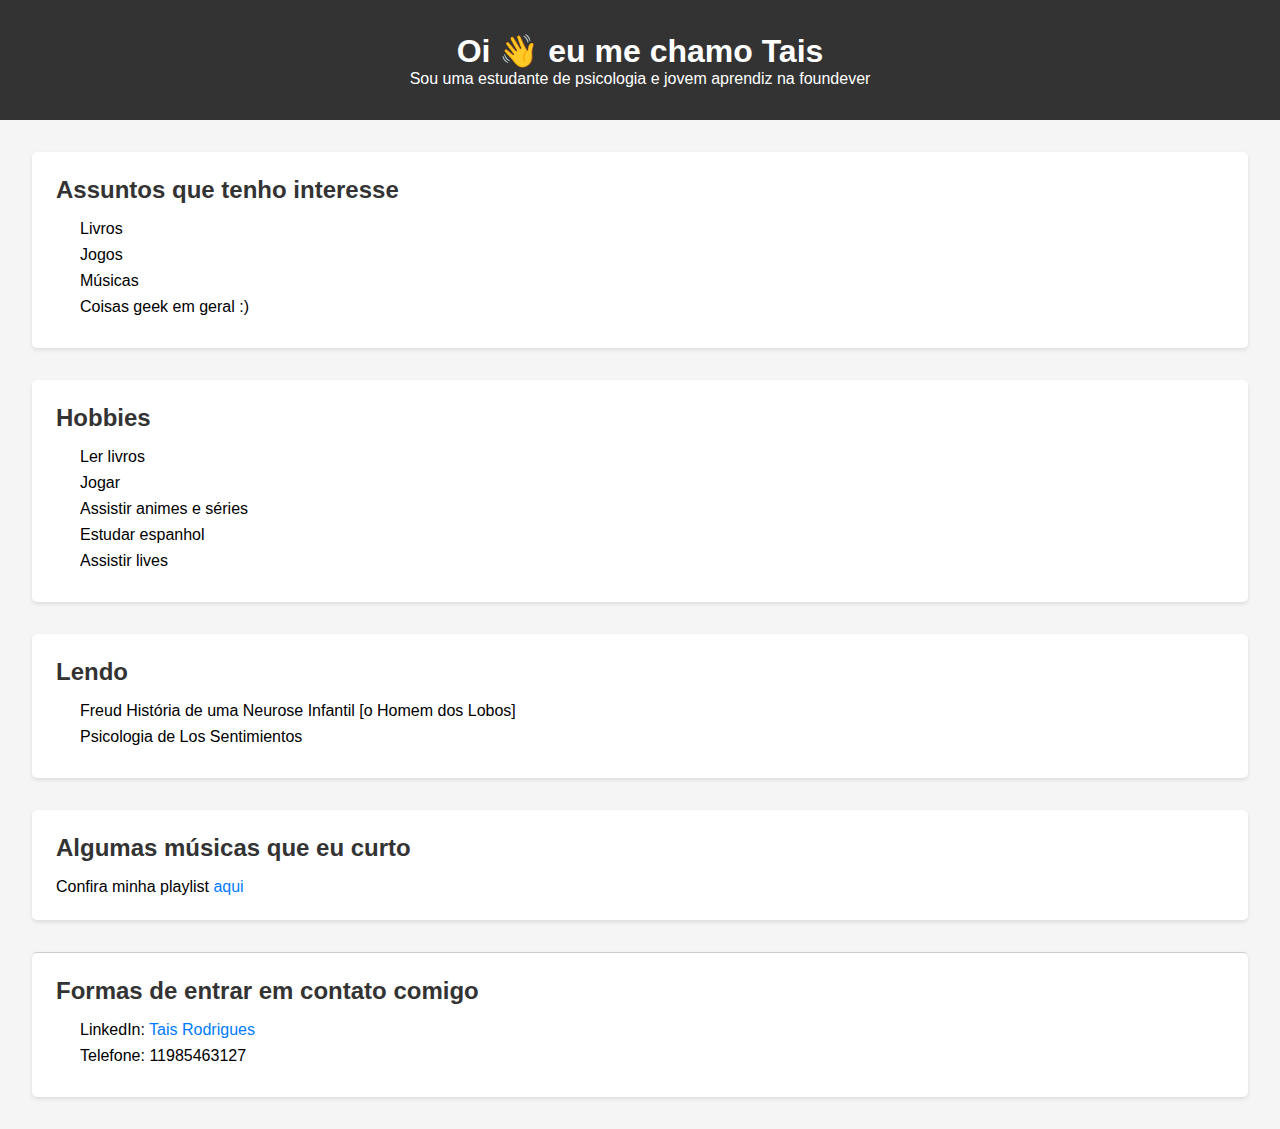
==== portfolio.html @ f6eb6cf3 "portfolio" ====
<!DOCTYPE html>
<html lang="en">
<head>
    <meta charset="UTF-8">
    <meta name="viewport" content="width=device-width, initial-scale=1.0">
    <style>
        /* Reset some default styles for consistency */
        body, h1, h2, p, ul, li {
            margin: 0;
            padding: 0;
        }

        body {
            font-family: Arial, sans-serif;
            background-color: #f5f5f5;
        }

        header {
            background-color: #333;
            color: #fff;
            text-align: center;
            padding: 2rem;
        }

        section {
            margin: 2rem;
            padding: 1.5rem;
            background-color: #fff;
            border-radius: 5px;
            box-shadow: 0 2px 4px rgba(0, 0, 0, 0.1);
        }

        h2 {
            color: #333;
            margin-bottom: 1rem;
        }

        ul {
            list-style-type: none;
            padding-left: 1.5rem;
        }

        li {
            margin-bottom: 0.5rem;
        }

        a {
            color: #007bff;
            text-decoration: none;
        }

        a:hover {
            text-decoration: underline;
        }

        .contact {
            border-top: 1px solid #ccc;
            padding-top: 1.5rem;
            margin-top: 2rem;
        }
    </style>
    <title>Read Me - Tais</title>
</head>
<body>
    <header>
        <h1>Oi 👋 eu me chamo Tais</h1>
        <p>Sou uma estudante de psicologia e jovem aprendiz na foundever</p>
    </header>

    <section class="interests">
        <h2>Assuntos que tenho interesse</h2>
        <ul>
            <li>Livros</li>
            <li>Jogos</li>
            <li>Músicas</li>
            <li>Coisas geek em geral :)</li>
        </ul>
    </section>

    <section class="hobbies">
        <h2>Hobbies</h2>
        <ul>
            <li>Ler livros</li>
            <li>Jogar</li>
            <li>Assistir animes e séries</li>
            <li>Estudar espanhol</li>
            <li>Assistir lives</li>
        </ul>
    </section>

    <section class="currently-reading">
        <h2>Lendo</h2>
        <ul>
            <li>Freud História de uma Neurose Infantil [o Homem dos Lobos]</li>
            <li>Psicologia de Los Sentimientos</li>
        </ul>
    </section>

    <section class="music">
        <h2>Algumas músicas que eu curto</h2>
        <p>Confira minha playlist <a href="https://www.youtube.com/playlist?list=PLnUeM-f8Q0Di-ToXOWVkwJ0DNZozLqRFy">aqui</a></p>
    </section>

    <section class="contact">
        <h2>Formas de entrar em contato comigo</h2>
        <ul>
            <li>LinkedIn: <a href="https://www.linkedin.com/in/tais-rodrigues-51729b1b6/">Tais Rodrigues</a></li>
            <li>Telefone: 11985463127</li>
        </ul>
    </section>
</body>
</html>
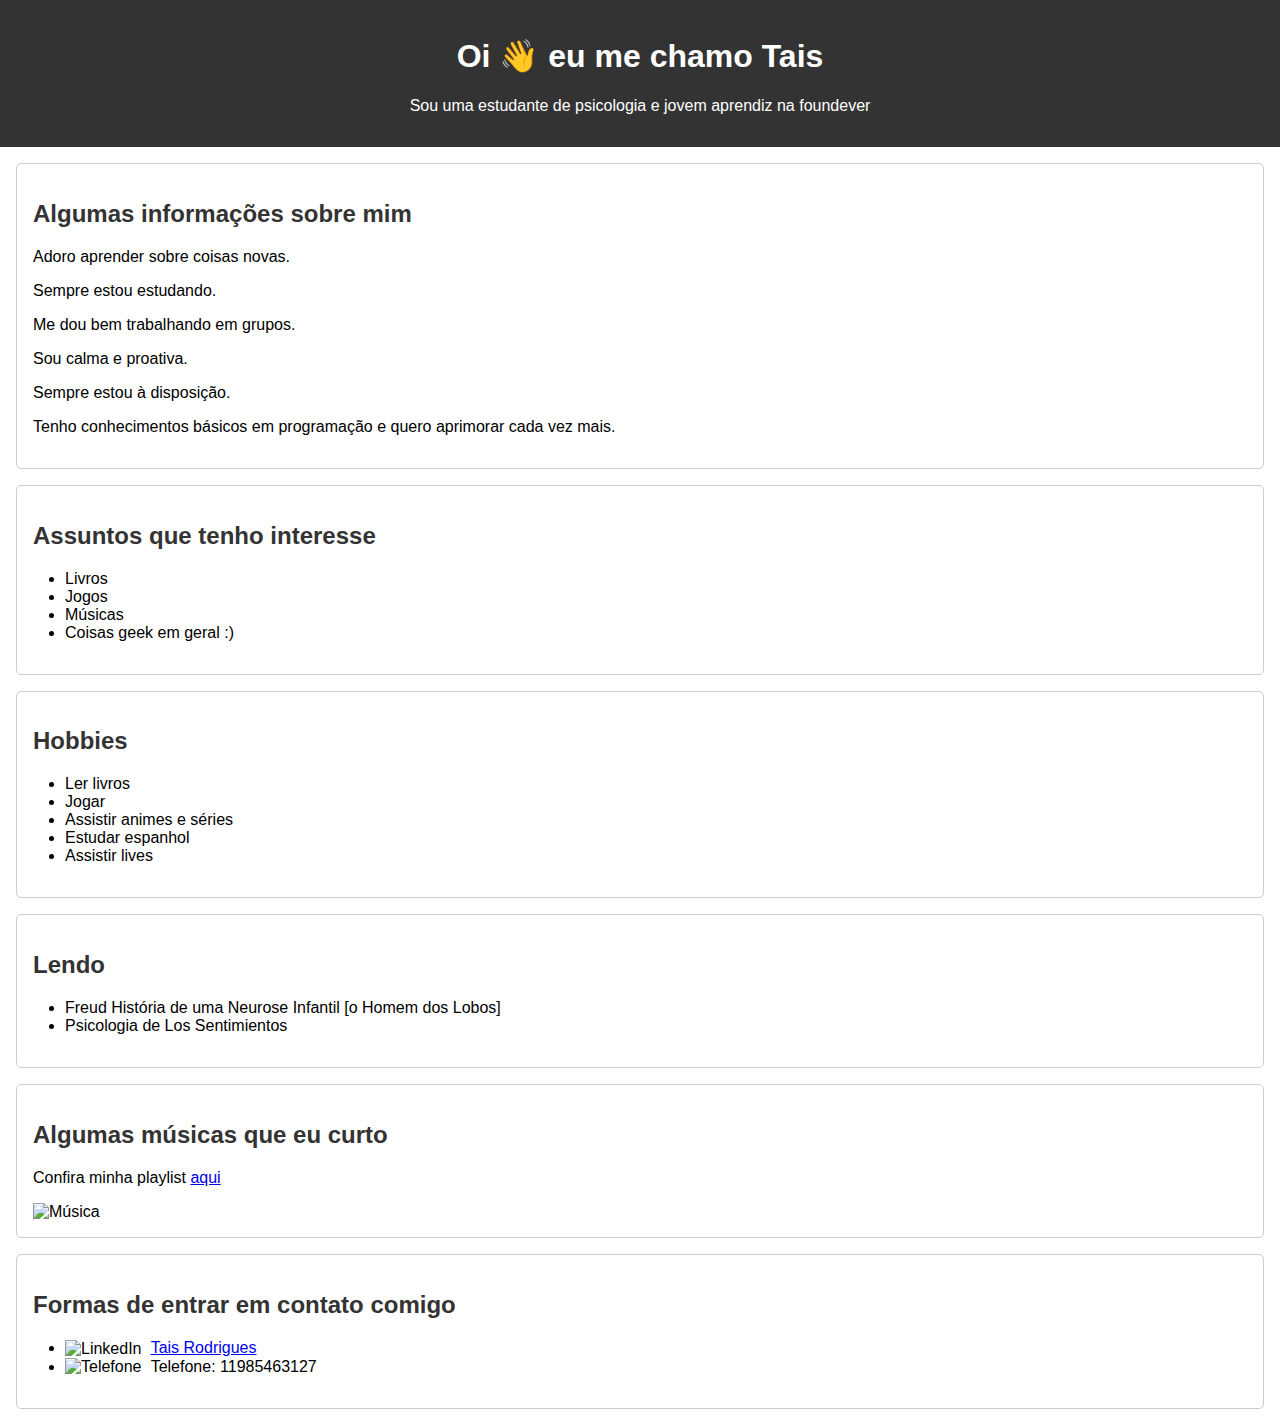
==== commit 6aec5ac4: "portfolio.html" ====
--- a/portfolio.html
+++ b/portfolio.html
@@ -4,59 +4,47 @@
     <meta charset="UTF-8">
     <meta name="viewport" content="width=device-width, initial-scale=1.0">
     <style>
-        /* Reset some default styles for consistency */
-        body, h1, h2, p, ul, li {
+        body {
+            font-family: Arial, sans-serif;
             margin: 0;
             padding: 0;
-        }
-
-        body {
-            font-family: Arial, sans-serif;
-            background-color: #f5f5f5;
         }
 
         header {
             background-color: #333;
             color: #fff;
             text-align: center;
-            padding: 2rem;
+            padding: 1rem;
         }
 
-        section {
-            margin: 2rem;
-            padding: 1.5rem;
-            background-color: #fff;
+        .info, .interests, .hobbies, .currently-reading, .music, .contact {
+            margin: 1rem;
+            padding: 1rem;
+            border: 1px solid #ccc;
             border-radius: 5px;
-            box-shadow: 0 2px 4px rgba(0, 0, 0, 0.1);
         }
 
-        h2 {
+        .info h2, .interests h2, .hobbies h2, .currently-reading h2, .music h2, .contact h2 {
             color: #333;
-            margin-bottom: 1rem;
         }
 
         ul {
-            list-style-type: none;
-            padding-left: 1.5rem;
+            list-style: disc;
+            padding-left: 2rem;
         }
 
-        li {
-            margin-bottom: 0.5rem;
+        .contact img {
+            width: 20px;
+            height: 20px;
+            vertical-align: middle;
+            margin-right: 5px;
         }
 
-        a {
-            color: #007bff;
-            text-decoration: none;
-        }
-
-        a:hover {
-            text-decoration: underline;
-        }
-
-        .contact {
-            border-top: 1px solid #ccc;
-            padding-top: 1.5rem;
-            margin-top: 2rem;
+        .linkedin-logo {
+            width: 20px;
+            height: 20px;
+            vertical-align: middle;
+            margin-right: 5px;
         }
     </style>
     <title>Read Me - Tais</title>
@@ -66,6 +54,16 @@
         <h1>Oi 👋 eu me chamo Tais</h1>
         <p>Sou uma estudante de psicologia e jovem aprendiz na foundever</p>
     </header>
+
+    <section class="info">
+        <h2>Algumas informações sobre mim</h2>
+        <p>Adoro aprender sobre coisas novas.</p>
+        <p>Sempre estou estudando.</p>
+        <p>Me dou bem trabalhando em grupos.</p>
+        <p>Sou calma e proativa.</p>
+        <p>Sempre estou à disposição.</p>
+        <p>Tenho conhecimentos básicos em programação e quero aprimorar cada vez mais.</p>
+    </section>
 
     <section class="interests">
         <h2>Assuntos que tenho interesse</h2>
@@ -99,13 +97,20 @@
     <section class="music">
         <h2>Algumas músicas que eu curto</h2>
         <p>Confira minha playlist <a href="https://www.youtube.com/playlist?list=PLnUeM-f8Q0Di-ToXOWVkwJ0DNZozLqRFy">aqui</a></p>
+        <img src="https://camo.githubusercontent.com/ac995602886c7204edc98f210119400a0c47f56b3bd3818c053330ddf9da9b34/68747470733a2f2f6d656469612e74656e6f722e636f6d2f494c446d4d76336f30785541414141432f636861642d6d757369632d6d757369632e676966" alt="Música">
     </section>
 
     <section class="contact">
         <h2>Formas de entrar em contato comigo</h2>
         <ul>
-            <li>LinkedIn: <a href="https://www.linkedin.com/in/tais-rodrigues-51729b1b6/">Tais Rodrigues</a></li>
-            <li>Telefone: 11985463127</li>
+            <li>
+                <img class="linkedin-logo" src="https://cdn-icons-png.flaticon.com/512/174/174857.png" alt="LinkedIn">
+                <a href="https://www.linkedin.com/in/tais-rodrigues-51729b1b6/">Tais Rodrigues</a>
+            </li>
+            <li>
+                <img src="https://i.pinimg.com/1200x/18/23/d4/1823d4eebb057855b7f1df20f119de48.jpg" alt="Telefone">
+                Telefone: 11985463127
+            </li>
         </ul>
     </section>
 </body>
